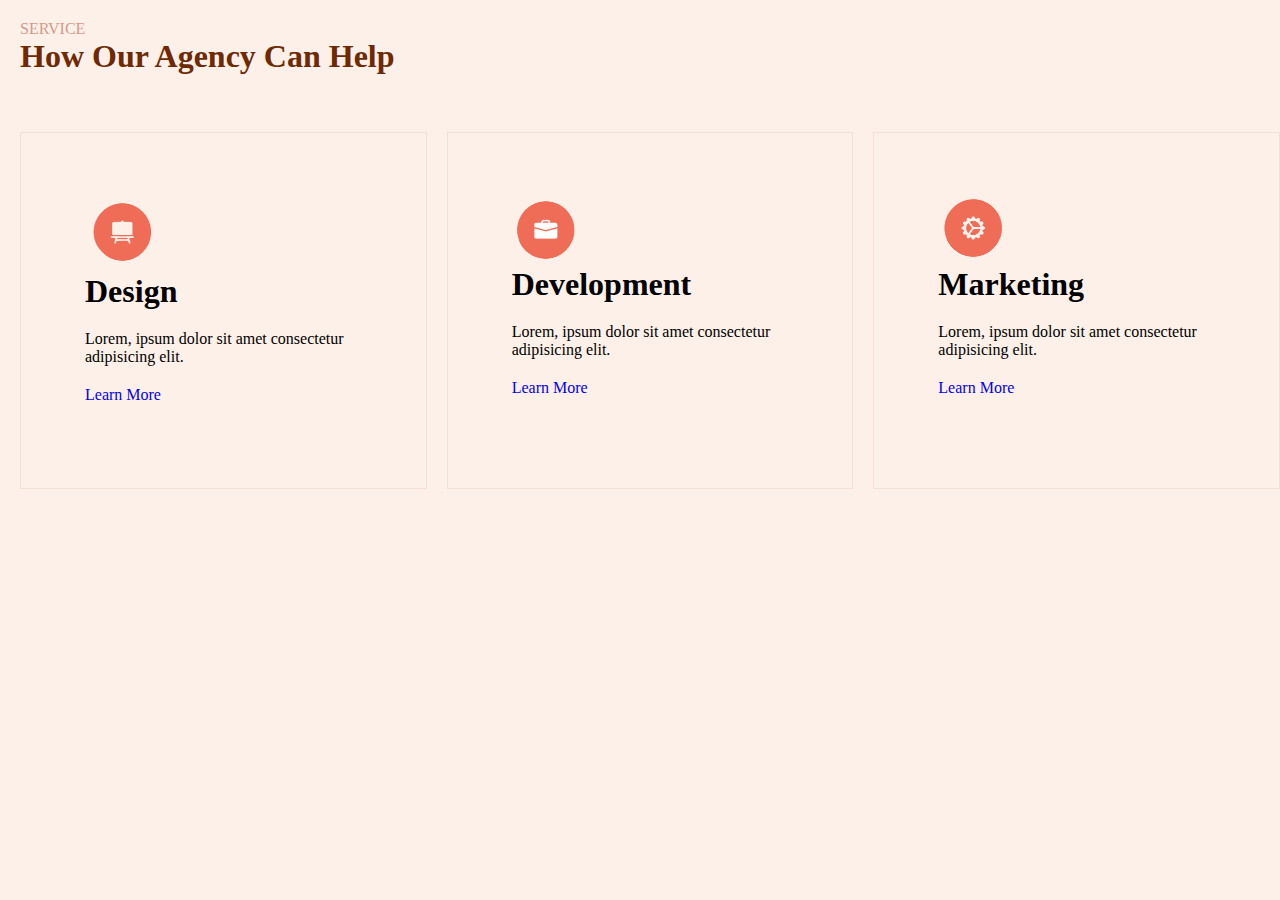
==== quiz/index.html @ 6746d601 "Add files via upload" ====
<!DOCTYPE html>
<html lang="en">

<head>
    <meta charset="UTF-8">
    <meta http-equiv="X-UA-Compatible" content="IE=edge">
    <meta name="viewport" content="width=device-width, initial-scale=1.0">
    <link rel="stylesheet" href="./css/reset.css">
    <link rel="stylesheet" href="./css/style.css">
    <title>Document</title>
</head>

<body>
    <!-- Header Section Start -->
    <header>
        <div class="header-info">
            <p>SERVICE</p>

            <h1>How Our Agency Can Help</h1>
        </div>

    </header>
    <!-- Header Section End -->

    <!-- Main Section Start -->
    <main>
        <div class="cards">
            <div class="card1">
                <img src="./images/Capture-removebg-preview.png" alt="">
                <h1>Design</h1>
                <p>Lorem, ipsum dolor sit amet consectetur adipisicing elit. </p>
                <p><a href="http://127.0.0.1:5555/index.html">Learn More</a></p>

            </div>
            <div class="card2">
                <img src="./images/Capture-removebg-preview (2).png" alt="">
                <h1>Development</h1>
                <p>Lorem, ipsum dolor sit amet consectetur adipisicing elit. </p>
                <p><a href="http://127.0.0.1:5555/index.html">Learn More</a></p>
            </div>
            <div class="card3">
                <img src="./images/Capture-removebg-preview (3).png" alt="">
                <h1>Marketing</h1>
                <p>Lorem, ipsum dolor sit amet consectetur adipisicing elit. </p>
                <p><a href="http://127.0.0.1:5555/index.html">Learn More</a></p>

            </div>
    </main>
    <!-- Main Section End -->
</body>

</html>
---- quiz/css/style.css ----
body {
    background-color: #fdf0e8;
}
/* Header Setcion Start */
.header-info {
    margin-left: 20px;
}

.header-info p {
    color: #d6988c;
    margin-top: 20px;
}

.header-info h1 {
    color: #6e2a04;
    margin-bottom: 57px;
}

.header-info span {
    padding: 20px;
    color: #d39181;
}
/* Header Setcion End */


/* Cards Setcion Start */
.cards {
    display: flex;
    margin-left: 20px;
}


.card1 {
    border: 1px solid #f4e0d7;
    margin-right: 20px;

    padding: 4rem;

}

.card1 h1 {
    padding-bottom: 20px;
}

.card1 p {
    padding-bottom: 20px;
}


.card2 {
    border: 1px solid #f4e0d7;
    margin-right: 20px;

    padding: 4rem;

}

.card2 h1 {
    padding-bottom: 20px;
}

.card2 p {
    padding-bottom: 20px;
}

.card3 {
    border: 1px solid #f4e0d7;

    padding: 4rem;

}

.card3 h1 {
    padding-bottom: 20px;
}

.card3 p {
    padding-bottom: 20px;
}
/* Cards Setcion Start */
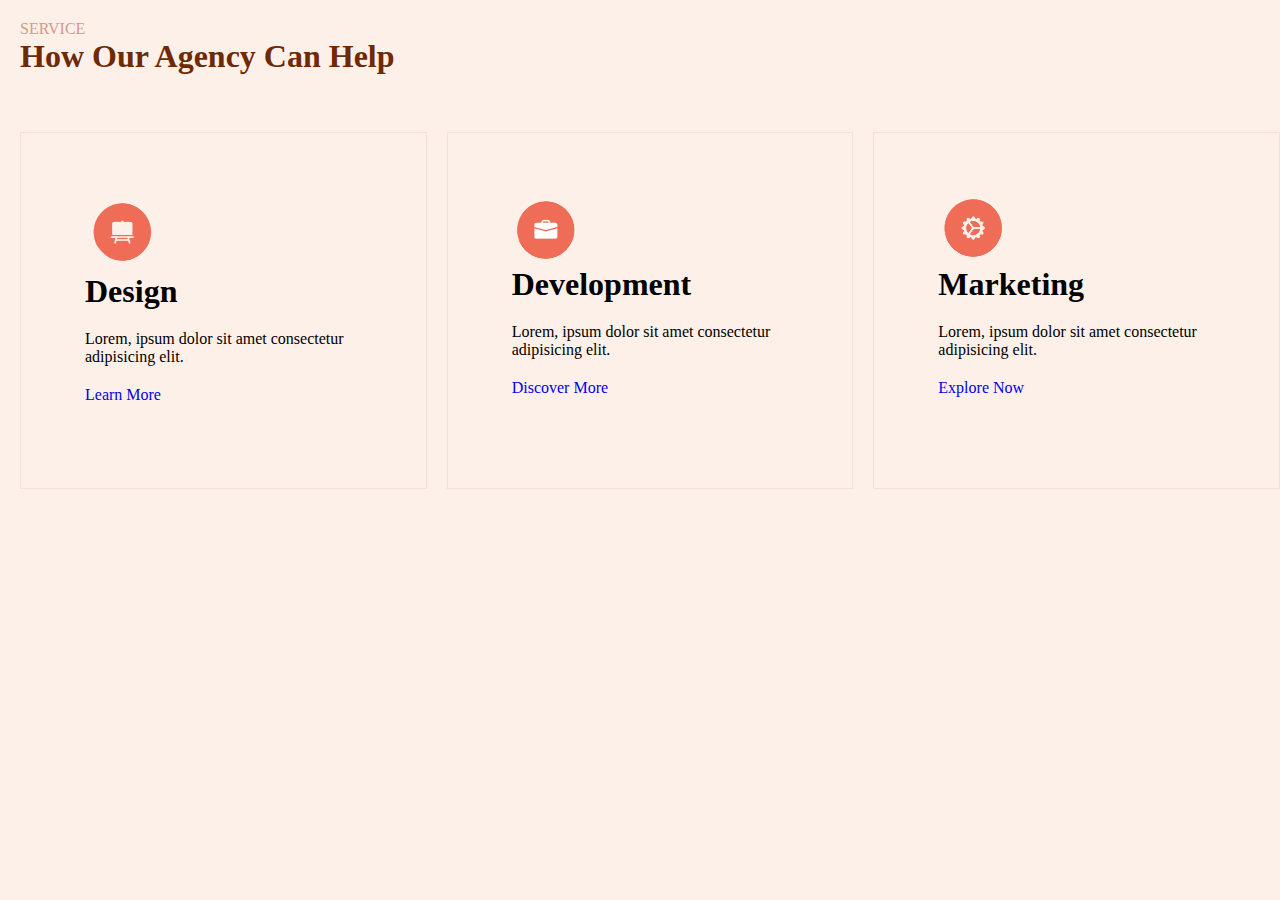
==== commit f136bcd7: "Update index.html" ====
--- a/quiz/index.html
+++ b/quiz/index.html
@@ -36,17 +36,17 @@
                 <img src="./images/Capture-removebg-preview (2).png" alt="">
                 <h1>Development</h1>
                 <p>Lorem, ipsum dolor sit amet consectetur adipisicing elit. </p>
-                <p><a href="http://127.0.0.1:5555/index.html">Learn More</a></p>
+                <p><a href="http://127.0.0.1:5555/index.html">Discover More</a></p>
             </div>
             <div class="card3">
                 <img src="./images/Capture-removebg-preview (3).png" alt="">
                 <h1>Marketing</h1>
                 <p>Lorem, ipsum dolor sit amet consectetur adipisicing elit. </p>
-                <p><a href="http://127.0.0.1:5555/index.html">Learn More</a></p>
+                <p><a href="http://127.0.0.1:5555/index.html">Explore Now</a></p>
 
             </div>
     </main>
     <!-- Main Section End -->
 </body>
 
-</html>+</html>
